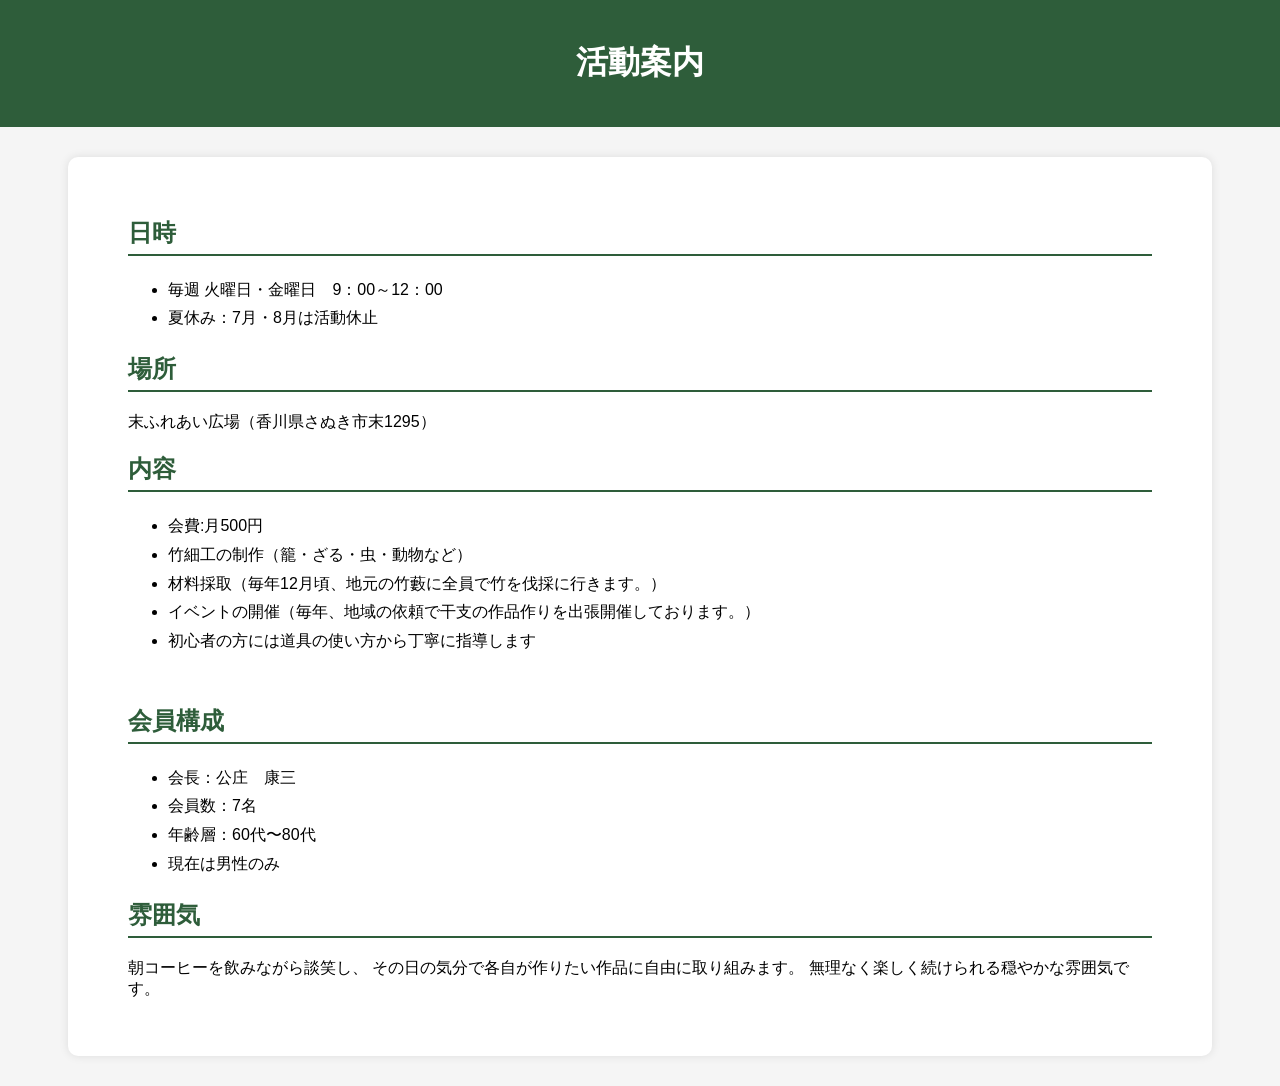
==== activity.html @ 9cfb9c91 "Add files via upload" ====
<!DOCTYPE html>
<html lang="ja">
<head>
  <meta charset="UTF-8">
  <title>活動案内｜さぬき竹友会</title>
  <style>
    body {
      font-family: "Yu Gothic", sans-serif;
      margin: 0;
      padding: 0;
      background: #f5f5f5;
    }
    header {
      background: #2e5d3a;
      color: white;
      padding: 20px;
      text-align: center;
    }
    section {
      background: white;
      margin: 30px auto;
      padding: 40px 60px;
      width: 80%;
      border-radius: 10px;
      box-shadow: 0 0 10px rgba(0,0,0,0.1);
    }
    h2 {
      color: #2e5d3a;
      border-bottom: 2px solid #2e5d3a;
      padding-bottom: 5px;
    }
    h3 {
      margin-top: 30px;
      color: #333;
    }
    ul {
      line-height: 1.8;
    }
  </style>
</head>

<body>

<header>
  <h1>活動案内</h1>
</header>

<section>
  <h2>日時</h2>
  <ul>
    <li>毎週 火曜日・金曜日　9：00～12：00</li>
    <li>夏休み：7月・8月は活動休止</li>
  </ul>

  <h2>場所</h2>
  <p>末ふれあい広場（香川県さぬき市末1295）</p>

  <h2>内容</h2>
  <ul>
    <li>会費:月500円</li><li>竹細工の制作（籠・ざる・虫・動物など）</li>
    <li>材料採取（毎年12月頃、地元の竹藪に全員で竹を伐採に行きます。）</li>
    <li>イベントの開催（毎年、地域の依頼で干支の作品作りを出張開催しております。）</li><li>初心者の方には道具の使い方から丁寧に指導します</li>
　　
  </ul>
   <h2>会員構成</h2>
  <ul>
    <li>会長：公庄　康三</li>
    <li>会員数：7名</li>
    <li>年齢層：60代〜80代</li>
    <li>現在は男性のみ</li>
  </ul>

  <h2>雰囲気</h2>
  <p>
    朝コーヒーを飲みながら談笑し、  
    その日の気分で各自が作りたい作品に自由に取り組みます。  
    無理なく楽しく続けられる穏やかな雰囲気です。
  </p>
</section>

</body>
</html>
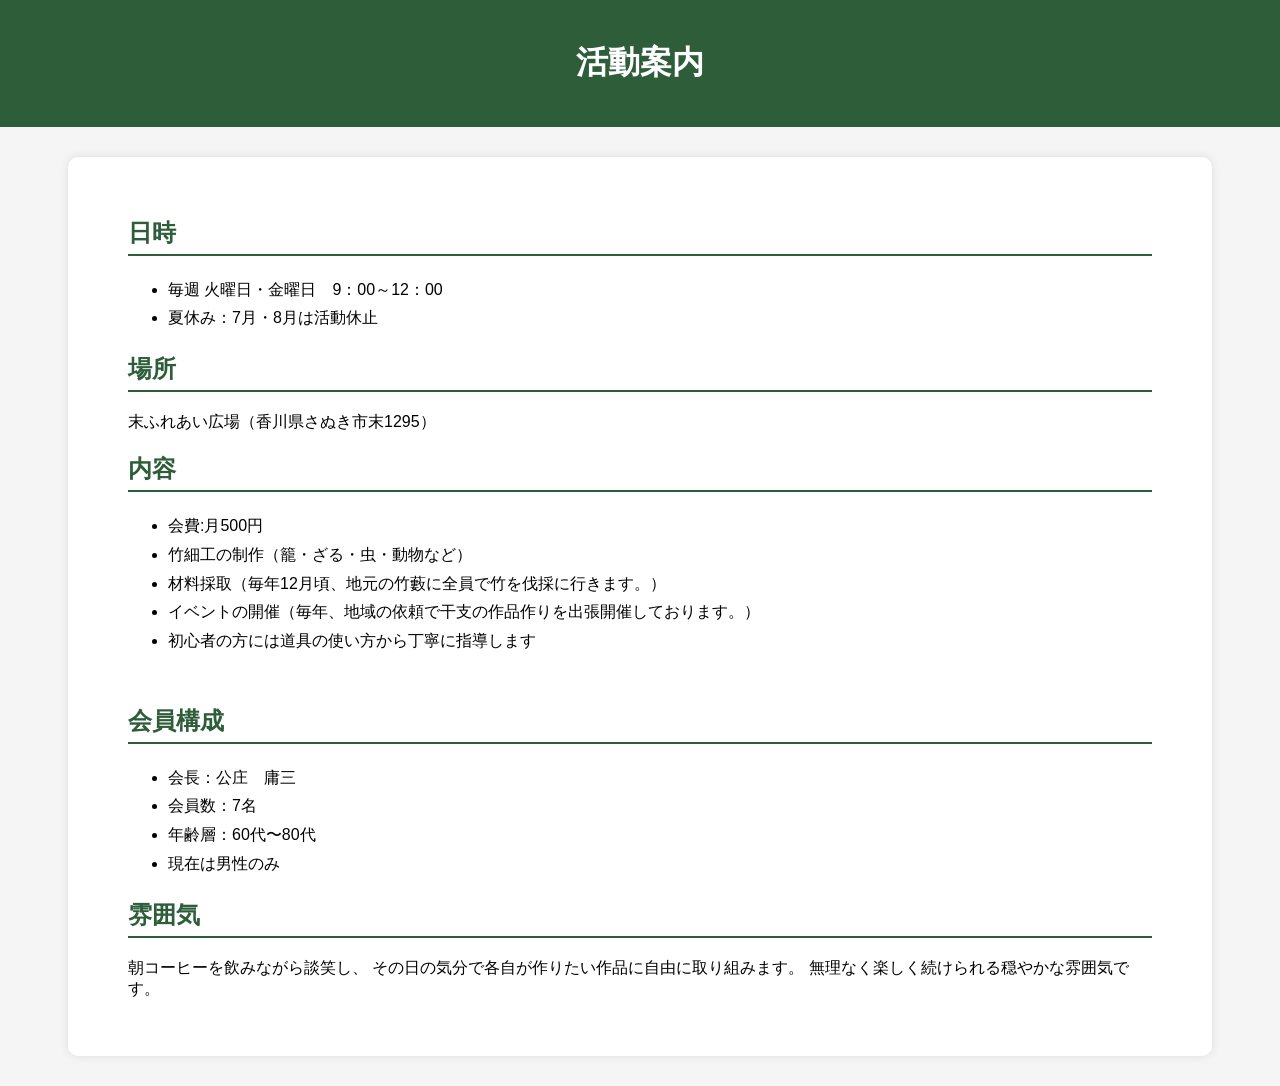
==== commit b33efca0: "Update activity.html" ====
--- a/activity.html
+++ b/activity.html
@@ -64,7 +64,7 @@
   </ul>
    <h2>会員構成</h2>
   <ul>
-    <li>会長：公庄　康三</li>
+    <li>会長：公庄　庸三</li>
     <li>会員数：7名</li>
     <li>年齢層：60代〜80代</li>
     <li>現在は男性のみ</li>
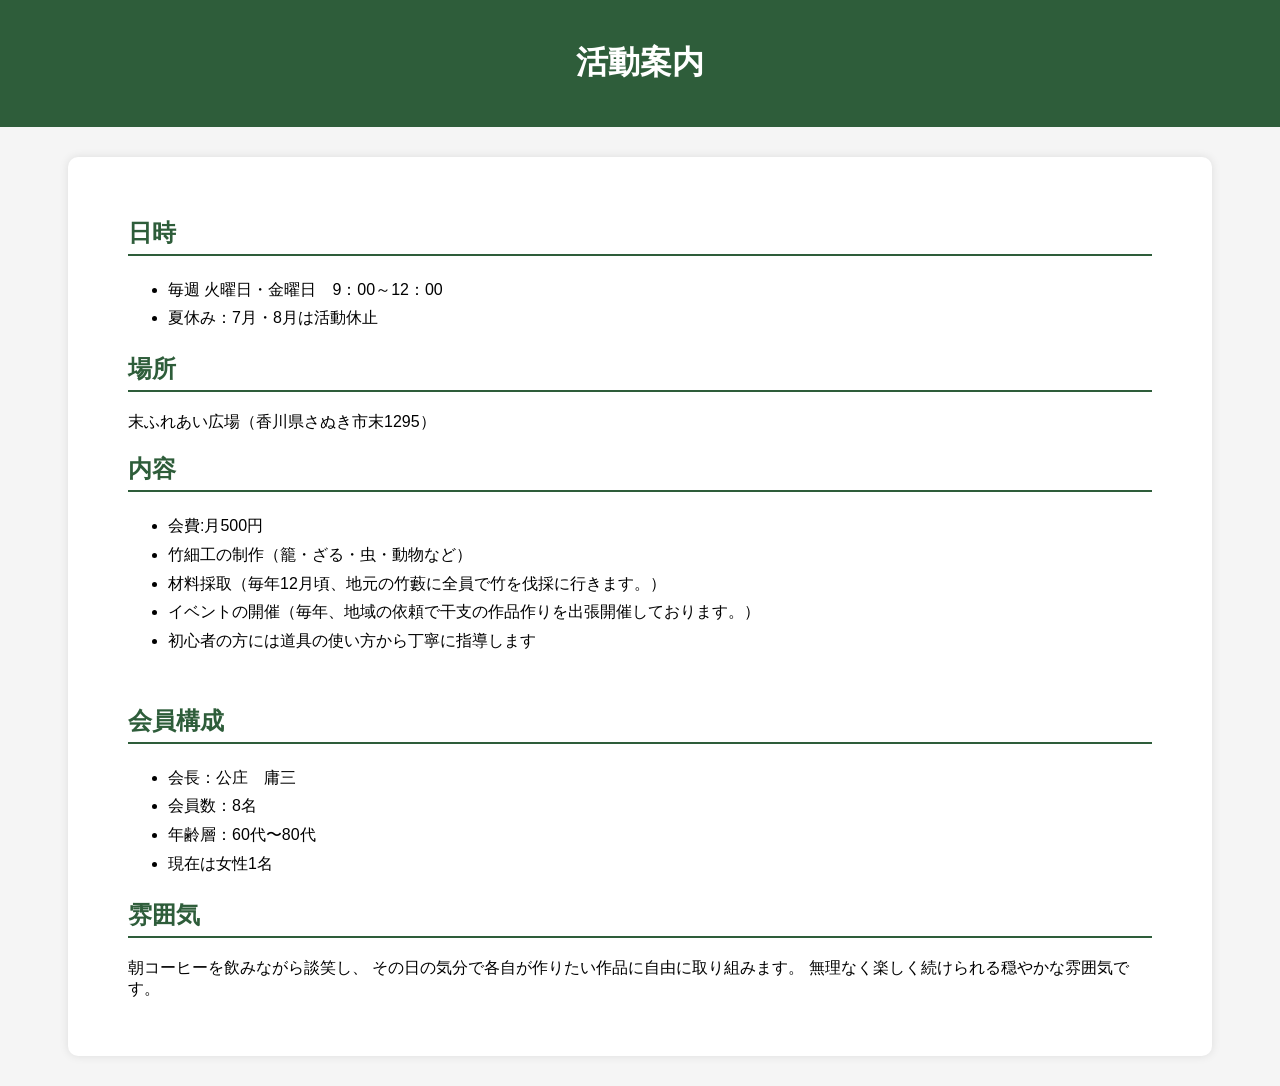
==== commit 025da122: "Update activity.html" ====
--- a/activity.html
+++ b/activity.html
@@ -65,9 +65,9 @@
    <h2>会員構成</h2>
   <ul>
     <li>会長：公庄　庸三</li>
-    <li>会員数：7名</li>
+    <li>会員数：8名</li>
     <li>年齢層：60代〜80代</li>
-    <li>現在は男性のみ</li>
+    <li>現在は女性1名</li>
   </ul>
 
   <h2>雰囲気</h2>
